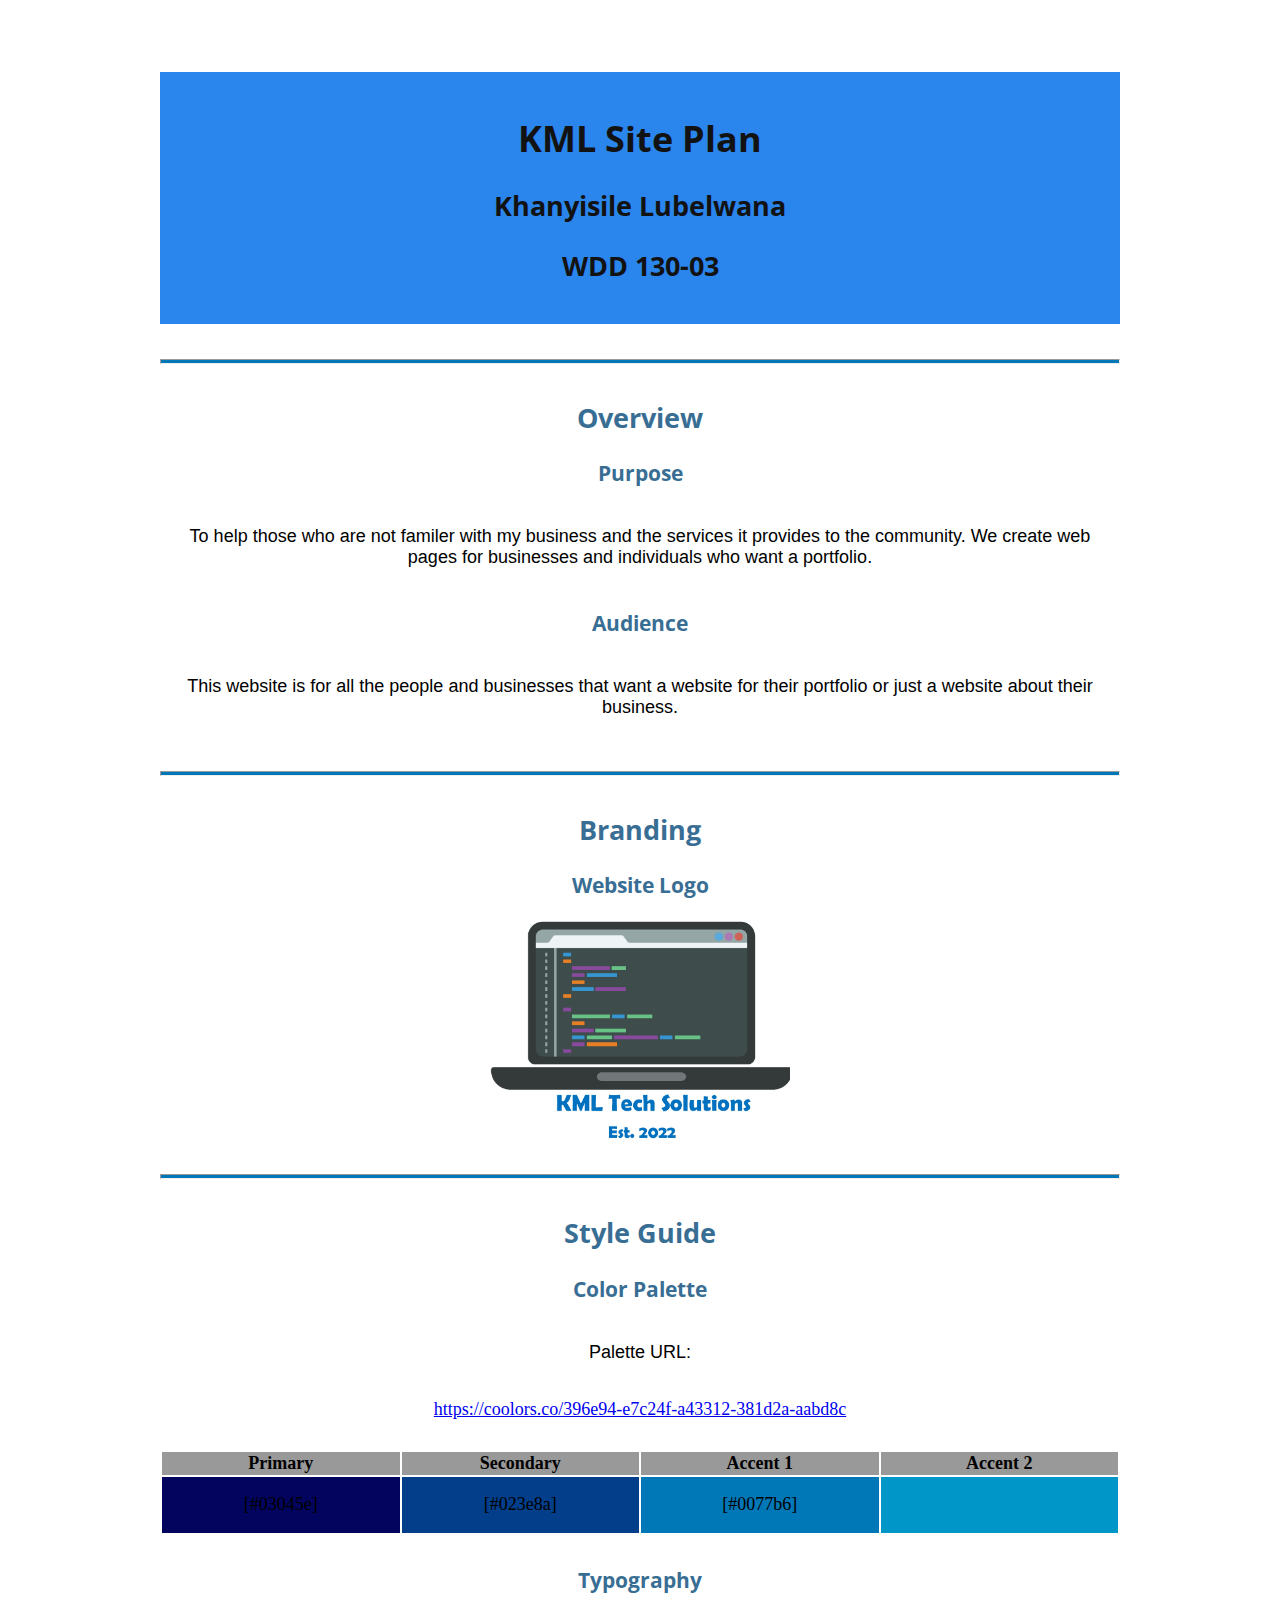
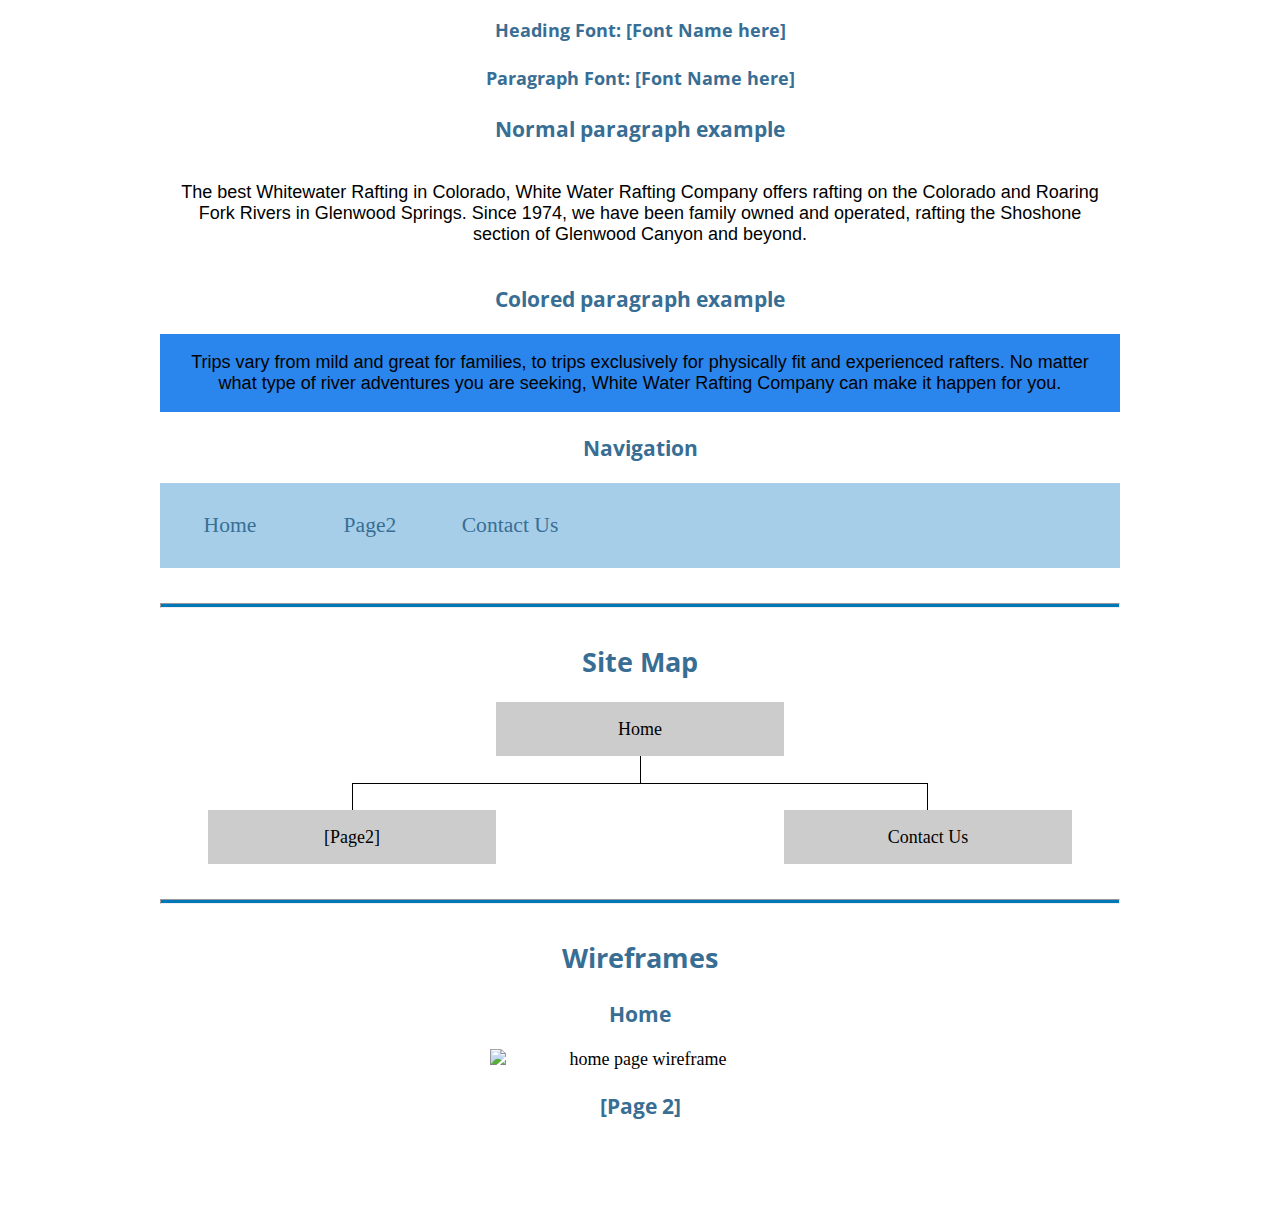
==== site-plan-rafting.html @ 6c66e180 "my site" ====
<!DOCTYPE html> 
<html lang="en-us">

<head>
  <meta charset="utf-8" />
  <meta name="viewport" content="width=device-width, initial-scale=1.0">
  <title>Site Plan</title>
  <link type="text/css" rel="stylesheet" href="site-plan-rafting.css" />
</head>

<body>
  <header>
    <h1>KML Site Plan</h1>
    <h2>Khanyisile Lubelwana</h2>
    <h2>WDD 130-03</h2>
    <!-- In the header above, add the name of your site, your name and class number. For example if you are in section 3 you would put WDD 130-03 -->
  </header>
  <main>
    <!-- ------------------------Steps 2-5------------------------------ -->
    <hr />
    <h2>Overview</h2>
    <h3>Purpose</h3>
    <p>To help those who are not familer with my business and the services it provides to the community. 
        We create web pages for businesses and individuals who want a portfolio.</p>
    <!-- change this -->

    <h3>Audience</h3>
    <p>This website is for all the people and 
        businesses that want a website for their portfolio or just a website about their business. </p>
    <!-- change this -->

    <hr />
    <h2>Branding</h2>
    <h3>Website Logo</h3>
    <!-- Replace this with some sort of logo for your site.  A logo can be as simple as the name of your site in a nice font :) -->
    <img src="KML Tech Solutions.jpg" alt="Logo image" />
    <hr />
    <h2>Style Guide</h2>

    <!-- ------------------------Steps 6-9------------------------------ -->

    <h3>Color Palette</h3>
    <!--  The colors you choose for a website are one of the most important decisions you will make. Follow the instructions on the activity in Canvas then return and replace the color codes below with the hex color codes (the 6 digit numbers that show at the bottom of each color) for the colors you have chosen below.  You should have at least 2 colors but do not have to fill in all 4 if you do not need them.  -->

    <!-- Copy and paste the URL to your finished palette below. Replace the href value that is there with yours. Make sure to paste it into both the href value and the content text of the <a> tag -->
    <p>Palette URL:</p>
    <a href="https://coolors.co/palette/03045e-023e8a-0077b6-0096c7-00b4d8-48cae4-90e0ef-ade8f4-caf0f8"
      target="_blank">https://coolors.co/396e94-e7c24f-a43312-381d2a-aabd8c</a>

    <table class="colors">
      <tr>
        <th>Primary</th>
        <th>Secondary</th>
        <th>Accent 1</th>
        <th>Accent 2</th>
      </tr>
      <!-- Replace the numbers in the boxes below with your hex color codes. Then switch to the site-plan.css file and change your colors there as well. -->
      <tr>
        <td class="primary">[#03045e]</td>
        <td class="secondary">[#023e8a]</td>
        <td class="accent1">[#0077b6]</td>
        <td class="accent2"></td>
      </tr>
    </table>

    <!-- ------------------------Steps 10-12------------------------------ -->

    <h3>Typography</h3>
    <!-- Choose a font for your paragraphs (body copy) and headlines. What font(s) have you chosen? Think also about which of your colors above you might use for background and font colors. -->

    <h4>
      Heading Font: [Font Name here]
      <!-- change this -->
    </h4>
    <h4>
      Paragraph Font: [Font Name here]
      <!-- change this -->
    </h4>
    <h3>Normal paragraph example</h3>
    <p>
      The best Whitewater Rafting in Colorado, White Water Rafting Company
      offers rafting on the Colorado and Roaring Fork Rivers in Glenwood
      Springs. Since 1974, we have been family owned and operated, rafting the
      Shoshone section of Glenwood Canyon and beyond.
    </p>
    <h3>Colored paragraph example</h3>
    <p class="colored">
      Trips vary from mild and great for families, to trips exclusively for
      physically fit and experienced rafters. No matter what type of river
      adventures you are seeking, White Water Rafting Company can make it
      happen for you.
    </p>

    <!-- ------------------------Step 13------------------------------ -->

    <h3>Navigation</h3>
    <!-- Think about how you want your navigation bar to look. In the site-plan.css file change the colors to your colors to get the look you desire. -->
    <nav>
      <a href="#">Home</a>
      <a href="#">Page2</a>
      <a href="#">Contact Us</a>
    </nav>
    <hr />
    <h2>Site Map</h2>
    <div class="sitemap">
      <div class="sm-home">Home</div>
      <div class="sm-page2">
        [Page2]
        <!-- this page will have a name later -->
      </div>
      <div class="sm-page3">Contact Us</div>

      <div class="top">&nbsp;</div>
      <div class="left">&nbsp;</div>
      <div class="right">&nbsp;</div>
    </div>
    <hr />
    <h2>Wireframes</h2>
    <!-- Create an additional wireframe for your site. List it here below the Home page wireframe. -->

    <h3>Home</h3>

    <img src="https://byui-wdd.github.io/wdd130/rafting_images/wireframe_home.png" alt="home page wireframe" />

    <h3>[Page 2]</h3>

    <!-- <img src="#" alt="page 2 wireframe"> -->
  </main>
</body>
---- site-plan-rafting.css ----
/* if you are using any Google fonts change the font names below to your fonts. 
Any spaces in your font name should be replaced with a +. 
Fonts are separated by a & */
@import url('https://fonts.googleapis.com/css2?family=Open+Sans:wght@300&display=swap');
:root {
  /* change the values below to your colors from your palette */
  --primary-color: #03045e  ;
  --secondary-color: #023e8a ;
  --accent1-color: #0077b6;
  --accent2-color: #0096c7; 

  /* change the values below to your chosen font(s) */
  --heading-font: "open sans";
  --paragraph-font: Lato, Helvetica, sans-serif;

  /* these colors below should be chosen from among your palette colors above */
  --headline-color-on-white: #396E94;  /* headlines on a white background */ 
  --headline-color-on-color: rgb(19, 18, 18); /* headlines on a colored background */ 
  --paragraph-color-on-white: #396E94; /* paragraph text on a white background */ 
  --paragraph-color-on-color: rgb(2, 2, 2); /* paragraph text on a colored background */ 
  --paragraph-background-color: #2a85ec  ;
  --nav-link-color: #396E94;
  --nav-background-color: #a6cee9;
  --nav-hover-link-color: rgb(0, 0, 0);
  --nav-hover-background-color: #396E94;
}


/*  Look around below...but DON'T CHANGE ANYTHING! */

body {
  max-width: 960px;
  margin: 0 auto;
  padding: 4em;
  font-size: 18px;
  text-align: center;
}
img {
  display: block;
  margin: 0 auto;
  max-width: 300px;
}
h1, h2, h3, h4, h5, h6 {
  font-family: var(--heading-font);
  color: var(--headline-color-on-white);
}
h2 {
  text-align: center;
}
hr {
  height: 3px;
  margin: 35px 0;
  background: var(--accent1-color);
}
header {
  padding: 1em;
  text-align: center;
  color: var(--paragraph-color-on-color);
  background-color: var(--paragraph-background-color);
}
header > h1, header > h2 {
  color: var(--headline-color-on-color);
}
p {
  font-family: var(--paragraph-font);
  color: var(--paragraph-color);
  padding: 1em;
}
.colors {
  width: 100%;
  min-width: 350px;
  margin: 30px auto;
  text-align: center;
}
.colors th {
  background-color: #999;
}
.colors td{
  width: 25%;
  height: 3em;
}
.primary {
  background-color: var(--primary-color);
}
.secondary {
  background-color: var(--secondary-color);
}
.accent1 {
  background-color: var(--accent1-color);
}
.accent2{
  background-color: var(--accent2-color);
}
p.colored {
  background-color: var(--paragraph-background-color);
  color: var(--paragraph-color-on-color);
}
nav {
  background-color: var(--nav-background-color);
  line-height: 3em;
  text-align: center;
  font-size: 1.2em;
}
nav  {
  list-style-type: none;
  display: flex;
}
nav a {
  padding:1em;
  min-width: 120px;
  text-decoration: none;
  padding: 10px;
}
nav a:link, nav a:visited {
  color: var(--nav-link-color);
}
nav a:hover {
  color: var(--nav-hover-link-color);
  background-color: var(--nav-hover-background-color);
}
.sitemap {
  display: grid;
  justify-content: center;

  grid-template-columns: repeat(6, 15%);
  grid-template-rows: 3em 1.5em 1.5em 3em;
  grid-template-areas: ". . home home . ."
    ". . . top . ."
    ". left left right right ."
    "page2 page2 . . page3 page3";
}
.sitemap > div {
  text-align: center;
}
.sm-home {
  grid-area: home;
  background-color: #ccc;
  line-height: 3em;
}
.sm-page2 {
  grid-area: page2;
  background-color: #ccc;
  line-height: 3em;
}
.sm-page3 {
  grid-area: page3;
  background-color: #ccc;
  line-height: 3em;
}
.top {
  grid-area: top;
  border-left: 1px solid;
}
.left {
  grid-area: left;
  border-top: 1px solid;
  border-left: 1px solid;
}
.right {
  grid-area: right;
  border-top: 1px solid;
  border-right: 1px solid;
}
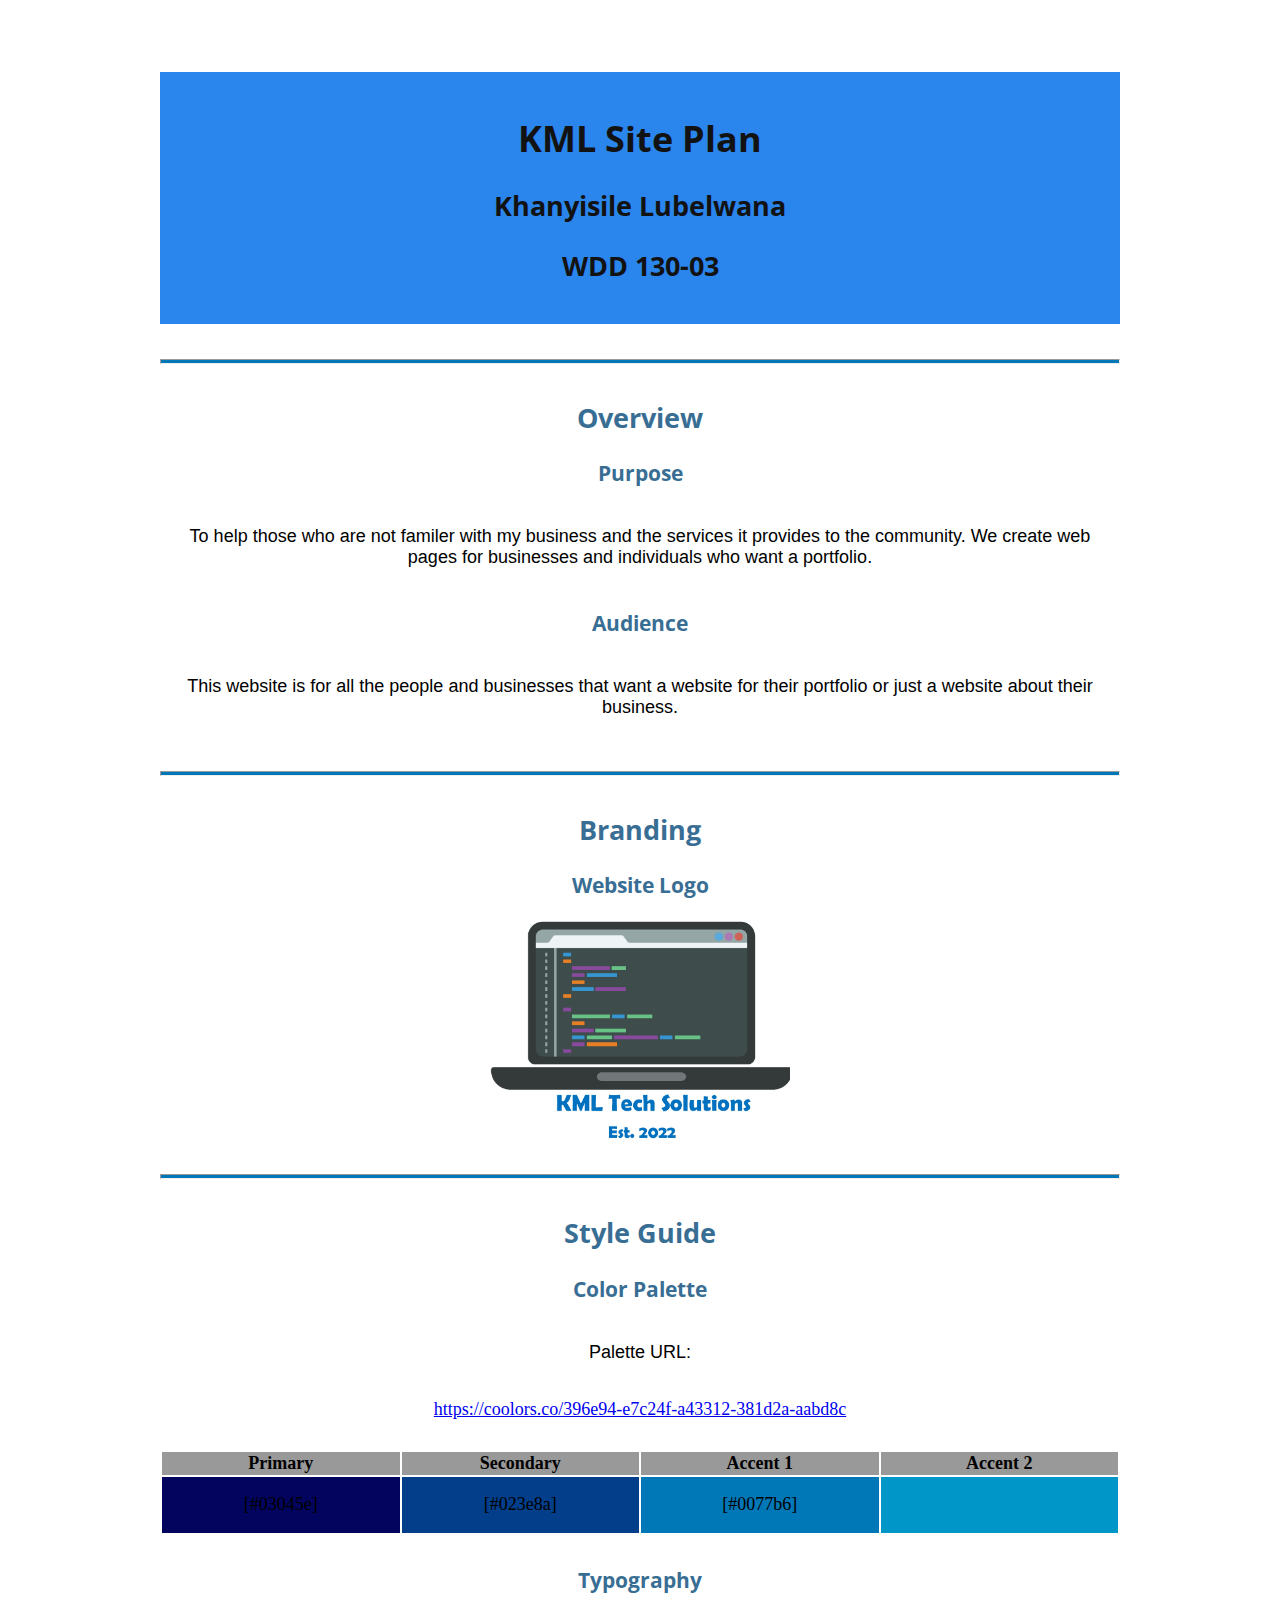
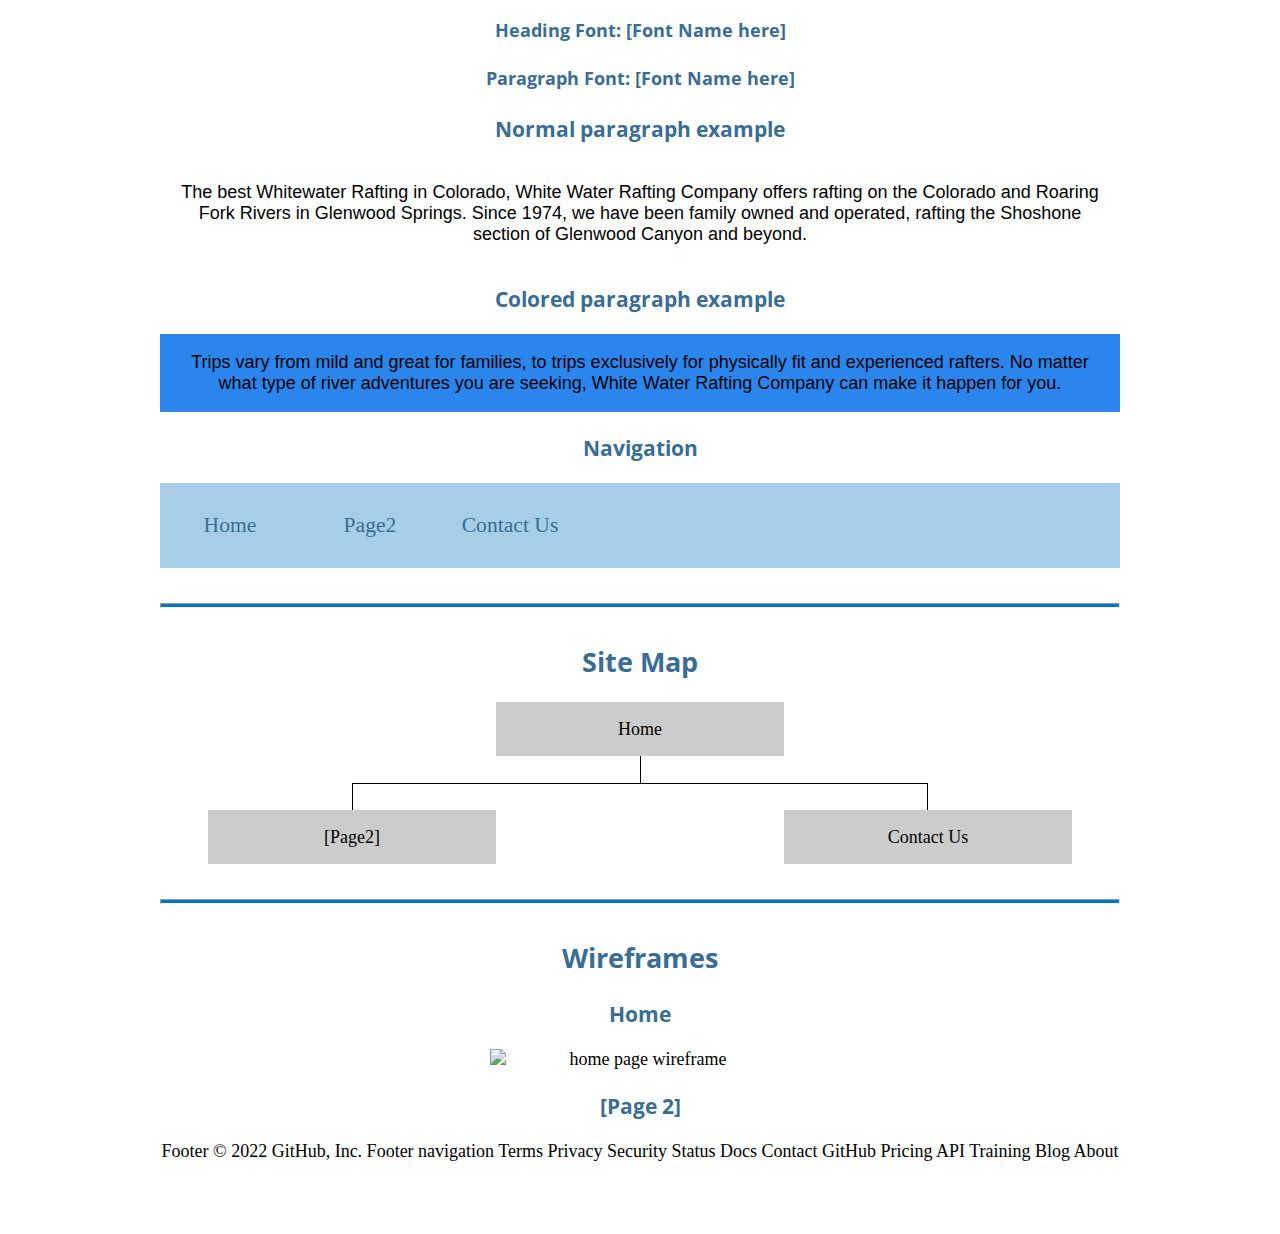
==== commit 39b8f35f: "Add files via upload" ====
--- a/site-plan-rafting.html
+++ b/site-plan-rafting.html
@@ -127,3 +127,17 @@
     <!-- <img src="#" alt="page 2 wireframe"> -->
   </main>
 </body>
+Footer
+© 2022 GitHub, Inc.
+Footer navigation
+Terms
+Privacy
+Security
+Status
+Docs
+Contact GitHub
+Pricing
+API
+Training
+Blog
+About
